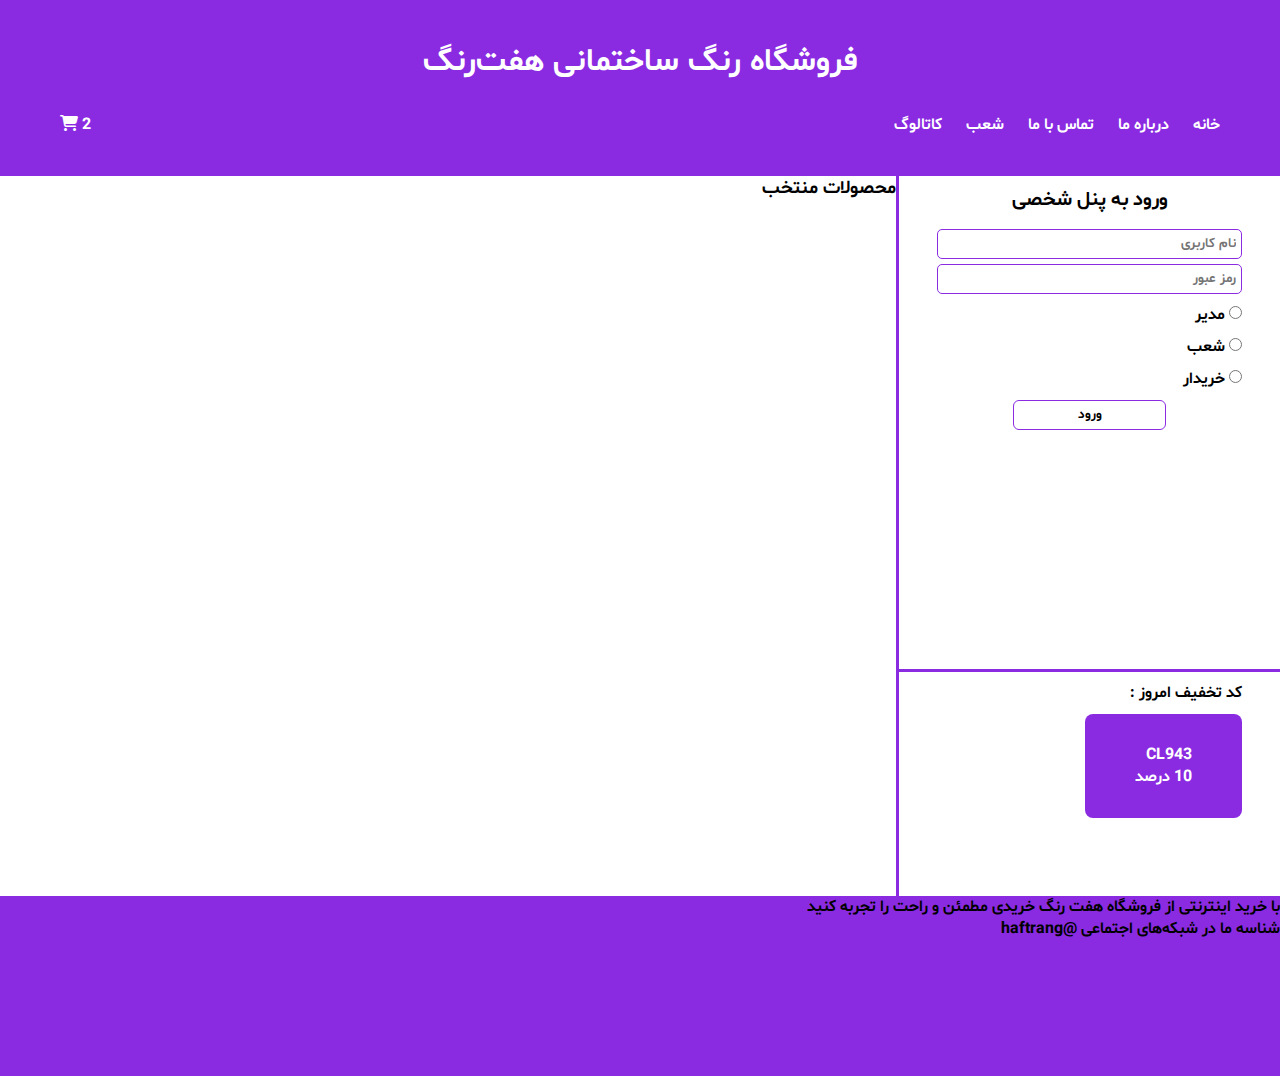
==== index.html @ d9b81bda "first page fifty percnt" ====
<!DOCTYPE html>
<html lang="en">
  <head>
    <meta charset="UTF-8" />
    <meta http-equiv="X-UA-Compatible" content="IE=edge" />
    <meta name="viewport" content="width=device-width, initial-scale=1.0" />
    <title>هفت رنگ</title>
    <link
      rel="stylesheet"
      href="https://cdnjs.cloudflare.com/ajax/libs/font-awesome/6.1.1/css/all.min.css"
    />
    <link rel="stylesheet" href="css/style.css" />
    <script src="js/script.js"></script>
  </head>
  <body>
    <header>
      <h1>فروشگاه رنگ ساختمانی هفت‌رنگ</h1>
      <nav>
        <ul class="menu">
          <a href="#" class="menu-link">خانه</a>
          <a href="#" class="menu-link">درباره ما</a>
          <a href="#" class="menu-link">تماس با ما</a>
          <a href="#" class="menu-link">شعب</a>
          <a href="#" class="menu-link">کاتالوگ</a>
        </ul>
        <div class="cart">
          <span class="cart-number">2</span>
          <i class="fa fa-shopping-cart cart-icon"></i>
        </div>
      </nav>
    </header>

    <div class="body">
      <div class="sidebar">
        <form action="#" method="post" class="home-login">
          <h1>ورود به پنل شخصی</h1>
          <input type="text" placeholder="نام کاربری" />
          <input type="password" placeholder="رمز عبور" />
          <div class="radio-button">
            <input type="radio" name="level" id="manager" />
            <label for="level">مدیر</label>
          </div>
          <div class="radio-button">
            <input type="radio" name="level" id="seller" />
            <label for="level">شعب</label>
          </div>
          <div class="radio-button">
            <input type="radio" name="level" id="client" />
            <label for="level">خریدار</label>
          </div>
          <input type="submit" value="ورود" />
        </form>

        <div class="coupon">
          <p>کد تخفیف امروز :</p>
          <div class="coupon-code"><p>CL943<br> 10 درصد</p></div>
        </div>
      </div>

      <section class="main">
        <h3>محصولات منتخب</h3>
        <div class="products">
          <div class="product"></div>
        </div>
      </section>
    </div>

    <footer>
      <p>
        با خرید اینترنتی از فروشگاه هفت رنگ خریدی مطمئن و راحت را تجربه کنید
      </p>
      <p>شناسه ما در شبکه‌های اجتماعی @haftrang</p>
    </footer>
  </body>
</html>
---- css/style.css ----
@font-face {
  font-family: shabnam;
  src: url("../fonts/Shabnam-Bold.ttf"), url("../fonts/Shabnam-Light.ttf"),
    url("../fonts/Shabnam.ttf");
}

* {
  padding: 0;
  margin: 0;
  direction: rtl;
  box-sizing: border-box;
  font-family: shabnam;
  text-decoration: none;
  list-style-type: none;
}

body {
    position: relative;
}

header {
  width: 100%;
  background-color: blueviolet;
  padding: 40px 0;
  text-align: center;
  color: white;
}

nav {
    display: flex;
    justify-content: space-between;
    padding: 30px 60px 0;
    color: white;
}

.menu-link {
    color: white;
    margin-left: 20px;
}

.body {
    width: 100%;
    display: flex;
    height: 100vh;
}

.body .sidebar {
    width: 30%;
    display: flex;
    justify-content: space-between;
    flex-wrap: wrap;
    border-left: 3px solid blueviolet;
}

.sidebar .home-login {
    width: 100%;
    border-bottom: 3px solid blueviolet;
}

.home-login h1 {
    font-size: 20px;
    text-align: center;
    padding: 10px 0;
    height: fit-content;
}

.home-login input[type = text], input[type = password] {
    width: 80%;
    padding: 5px;
    border-radius: 5px;
    outline: none;
    border: 1px solid blueviolet;
    display: block;
    margin: 5px auto;
}

.home-login .radio-button {
    margin: 10px 10%;
}

.home-login input[type = submit] {
    display: block;
    width: 40%;
    margin: auto;
    background: transparent;
    outline: none;
    border: 1px solid blueviolet;
    padding: 5px 0;
    border-radius: 6px;
    cursor: pointer;
    transition: .2s;
}

.home-login input[type = submit]:hover {
    background-color: blueviolet;
    color: white;
}

.coupon {
    padding: 10px 10%;
}

.coupon-code {
    width: 100%;
    padding: 30px 50px;
    background-color: blueviolet;
    color: white;
    text-align: center;
    border-radius: 8px;
    margin: 10px auto;
}

.coupon-code p {
    width: 100%;
    text-align: justify;
}

footer {
    height: 20vh;
    width: 100%;
    background-color: blueviolet;
    position: absolute;
    bottom: 0;
}
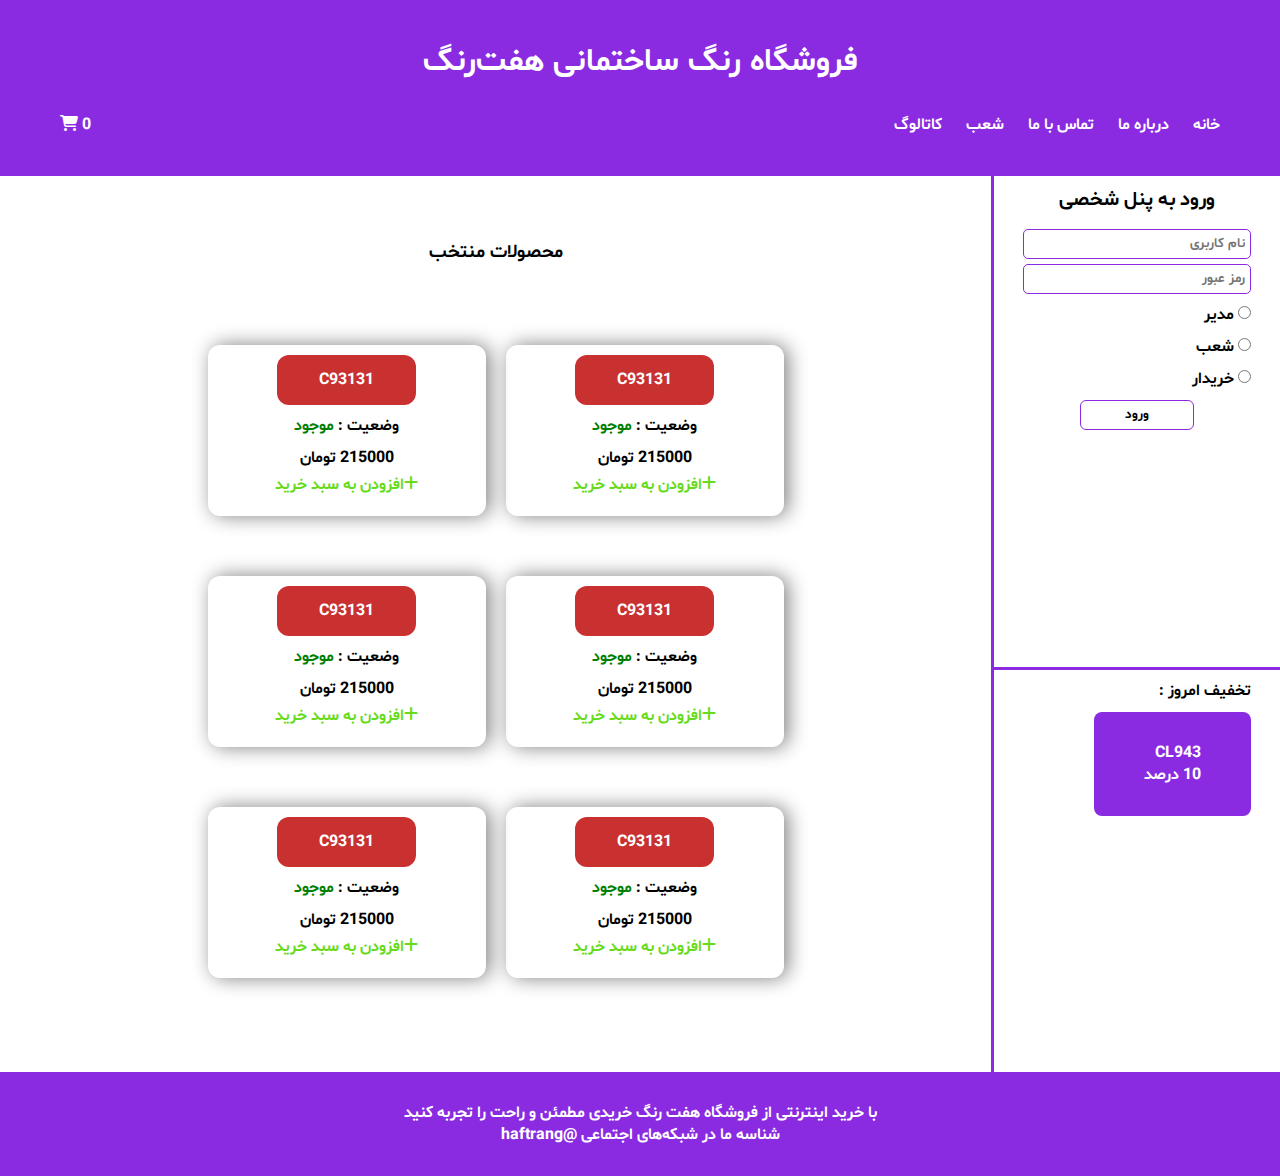
==== commit 548ced56: "Finished first page not responsible" ====
--- a/index.html
+++ b/index.html
@@ -10,7 +10,6 @@
       href="https://cdnjs.cloudflare.com/ajax/libs/font-awesome/6.1.1/css/all.min.css"
     />
     <link rel="stylesheet" href="css/style.css" />
-    <script src="js/script.js"></script>
   </head>
   <body>
     <header>
@@ -24,7 +23,7 @@
           <a href="#" class="menu-link">کاتالوگ</a>
         </ul>
         <div class="cart">
-          <span class="cart-number">2</span>
+          <span class="cart-number" id="cart-counter">0</span>
           <i class="fa fa-shopping-cart cart-icon"></i>
         </div>
       </nav>
@@ -52,15 +51,67 @@
         </form>
 
         <div class="coupon">
-          <p>کد تخفیف امروز :</p>
-          <div class="coupon-code"><p>CL943<br> 10 درصد</p></div>
+          <p>تخفیف امروز :</p>
+          <div class="coupon-code">
+            <p>
+              CL943<br />
+              10 درصد
+            </p>
+          </div>
         </div>
       </div>
 
       <section class="main">
         <h3>محصولات منتخب</h3>
         <div class="products">
-          <div class="product"></div>
+          <div class="product">
+            <div class="title" style="background-color: #c93131">C93131</div>
+            <p class="status">وضعیت : <span class="available">موجود</span></p>
+            <p class="price">215000 تومان</p>
+            <p class="add-to-cart" onclick="addToCart()">
+              <i class="fa fa-plus"></i>افزودن به سبد خرید
+            </p>
+          </div>
+          <div class="product">
+            <div class="title" style="background-color: #c93131">C93131</div>
+            <p class="status">وضعیت : <span class="available">موجود</span></p>
+            <p class="price">215000 تومان</p>
+            <p class="add-to-cart" onclick="addToCart()">
+              <i class="fa fa-plus"></i>افزودن به سبد خرید
+            </p>
+          </div>
+          <div class="product">
+            <div class="title" style="background-color: #c93131">C93131</div>
+            <p class="status">وضعیت : <span class="available">موجود</span></p>
+            <p class="price">215000 تومان</p>
+            <p class="add-to-cart" onclick="addToCart()">
+              <i class="fa fa-plus"></i>افزودن به سبد خرید
+            </p>
+          </div>
+          <div class="product">
+            <div class="title" style="background-color: #c93131">C93131</div>
+            <p class="status">وضعیت : <span class="available">موجود</span></p>
+            <p class="price">215000 تومان</p>
+            <p class="add-to-cart" onclick="addToCart()">
+              <i class="fa fa-plus"></i>افزودن به سبد خرید
+            </p>
+          </div>
+          <div class="product">
+            <div class="title" style="background-color: #c93131">C93131</div>
+            <p class="status">وضعیت : <span class="available">موجود</span></p>
+            <p class="price">215000 تومان</p>
+            <p class="add-to-cart" onclick="addToCart()">
+              <i class="fa fa-plus"></i>افزودن به سبد خرید
+            </p>
+          </div>
+          <div class="product">
+            <div class="title" style="background-color: #c93131">C93131</div>
+            <p class="status">وضعیت : <span class="available">موجود</span></p>
+            <p class="price">215000 تومان</p>
+            <p class="add-to-cart" onclick="addToCart()">
+              <i class="fa fa-plus"></i>افزودن به سبد خرید
+            </p>
+          </div>
         </div>
       </section>
     </div>
@@ -72,4 +123,6 @@
       <p>شناسه ما در شبکه‌های اجتماعی @haftrang</p>
     </footer>
   </body>
+
+  <script src="js/script.js"></script>
 </html>
--- a/css/style.css
+++ b/css/style.css
@@ -15,7 +15,7 @@
 }
 
 body {
-    position: relative;
+  position: relative;
 }
 
 header {
@@ -27,98 +27,154 @@
 }
 
 nav {
-    display: flex;
-    justify-content: space-between;
-    padding: 30px 60px 0;
-    color: white;
+  display: flex;
+  justify-content: space-between;
+  padding: 30px 60px 0;
+  color: white;
 }
 
 .menu-link {
-    color: white;
-    margin-left: 20px;
+  color: white;
+  margin-left: 20px;
 }
 
 .body {
-    width: 100%;
-    display: flex;
-    height: 100vh;
+  width: 100%;
+  display: flex;
 }
 
 .body .sidebar {
-    width: 30%;
-    display: flex;
-    justify-content: space-between;
-    flex-wrap: wrap;
-    border-left: 3px solid blueviolet;
+  width: 30%;
+  display: flex;
+  justify-content: space-between;
+  flex-wrap: wrap;
+  border-left: 3px solid blueviolet;
 }
 
 .sidebar .home-login {
-    width: 100%;
-    border-bottom: 3px solid blueviolet;
+  width: 100%;
+  border-bottom: 3px solid blueviolet;
 }
 
 .home-login h1 {
-    font-size: 20px;
-    text-align: center;
-    padding: 10px 0;
-    height: fit-content;
+  font-size: 20px;
+  text-align: center;
+  padding: 10px 0;
+  height: fit-content;
 }
 
-.home-login input[type = text], input[type = password] {
-    width: 80%;
-    padding: 5px;
-    border-radius: 5px;
-    outline: none;
-    border: 1px solid blueviolet;
-    display: block;
-    margin: 5px auto;
+.home-login input[type="text"],
+input[type="password"] {
+  width: 80%;
+  padding: 5px;
+  border-radius: 5px;
+  outline: none;
+  border: 1px solid blueviolet;
+  display: block;
+  margin: 5px auto;
 }
 
 .home-login .radio-button {
-    margin: 10px 10%;
+  margin: 10px 10%;
 }
 
-.home-login input[type = submit] {
-    display: block;
-    width: 40%;
-    margin: auto;
-    background: transparent;
-    outline: none;
-    border: 1px solid blueviolet;
-    padding: 5px 0;
-    border-radius: 6px;
-    cursor: pointer;
-    transition: .2s;
+.home-login input[type="submit"] {
+  display: block;
+  width: 40%;
+  margin: auto;
+  background: transparent;
+  outline: none;
+  border: 1px solid blueviolet;
+  padding: 5px 0;
+  border-radius: 6px;
+  cursor: pointer;
+  transition: 0.2s;
 }
 
-.home-login input[type = submit]:hover {
-    background-color: blueviolet;
-    color: white;
+.home-login input[type="submit"]:hover {
+  background-color: blueviolet;
+  color: white;
 }
 
 .coupon {
-    padding: 10px 10%;
+  padding: 10px 10%;
 }
 
 .coupon-code {
+  width: 100%;
+  padding: 30px 50px;
+  background-color: blueviolet;
+  color: white;
+  text-align: center;
+  border-radius: 8px;
+  margin: 10px auto;
+}
+
+.coupon-code p {
+  width: 100%;
+  text-align: justify;
+}
+
+.main {
+  padding: 5%;
+  width: 100%;
+  text-align: center;
+}
+
+.products {
+  width: 100%;
+  display: flex;
+  align-items: center;
+  justify-content: center;
+  flex-wrap: wrap;
+  margin-top: 50px;
+}
+
+.product {
+  width: calc(100% / 3 - 10px);
+  margin: 30px 10px;
+  box-shadow: 4px 0px 20px grey;
+  padding: 10px 0;
+  border-radius: 12px;
+}
+
+.product .title {
+  width: 50%;
+  height: 50px;
+  margin: 0 auto;
+  display: flex;
+  align-items: center;
+  color: white;
+  justify-content: center;
+  border-radius: 12px;
+}
+
+.product .status {
+  margin: 10px 0;
+}
+
+span.available {
+    color: green;
+}
+
+span.unavailable {
+    color: red;
+}
+
+.product .price {
+    margin: 5px 0;
+}
+
+.product .add-to-cart {
+    margin: 5px 0 10px;
+    color: rgb(103, 219, 26);
+    cursor: pointer;
+}
+
+footer {
     width: 100%;
-    padding: 30px 50px;
     background-color: blueviolet;
     color: white;
     text-align: center;
-    border-radius: 8px;
-    margin: 10px auto;
-}
-
-.coupon-code p {
-    width: 100%;
-    text-align: justify;
-}
-
-footer {
-    height: 20vh;
-    width: 100%;
-    background-color: blueviolet;
-    position: absolute;
-    bottom: 0;
+    padding: 30px 0;
 }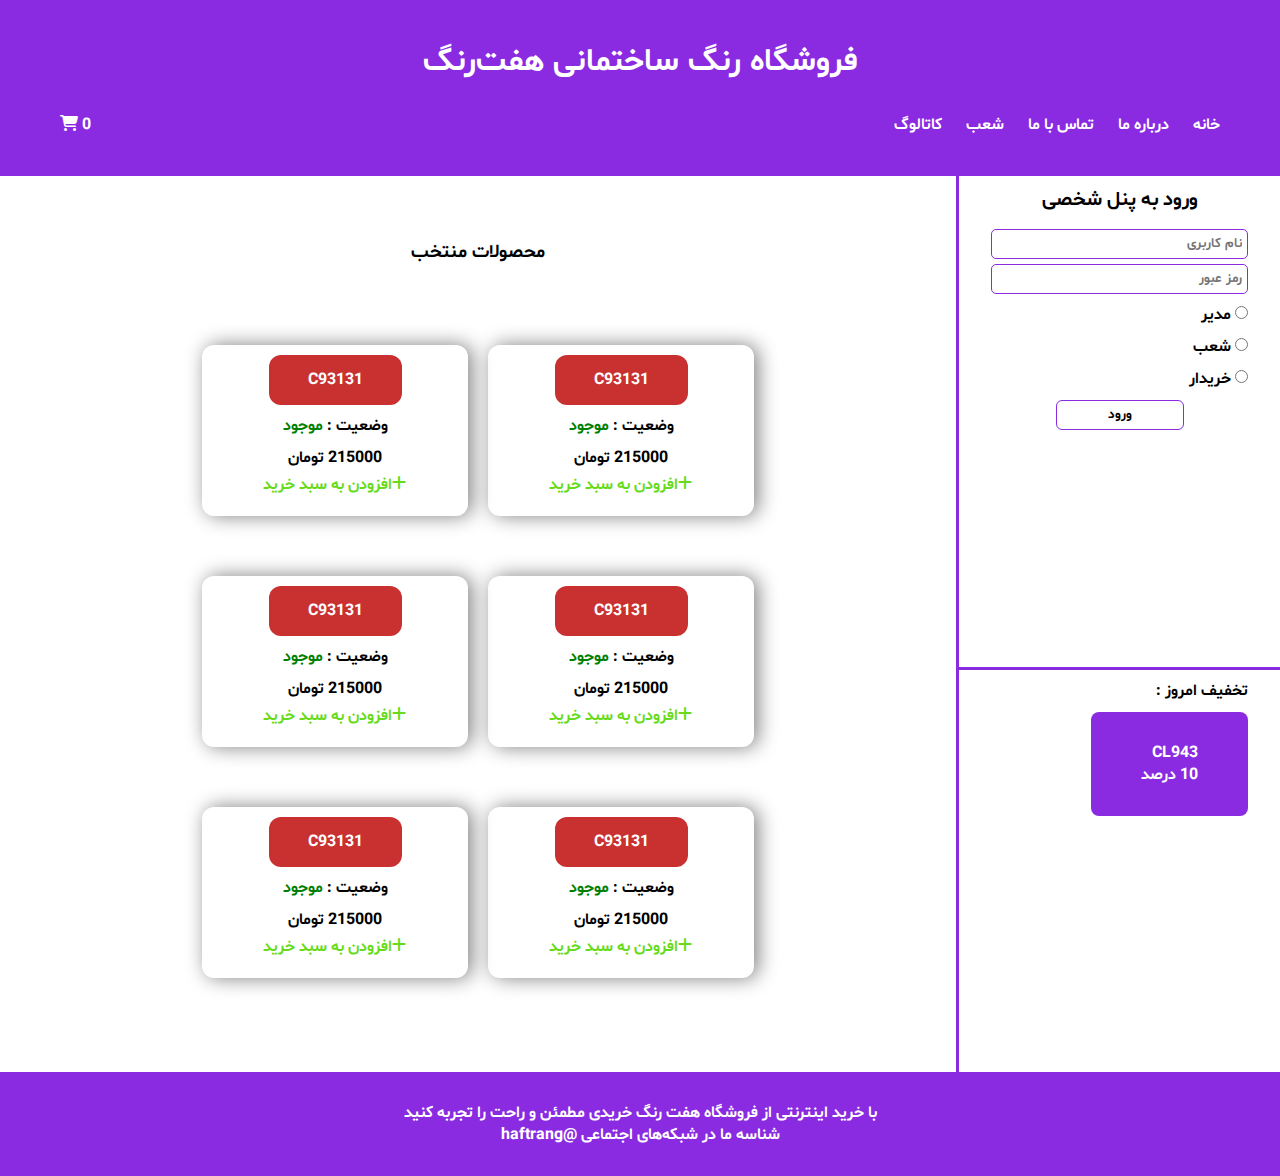
==== commit 5e72ab76: "responsible" ====
--- a/index.html
+++ b/index.html
@@ -30,7 +30,8 @@
     </header>
 
     <div class="body">
-      <div class="sidebar">
+      <i class="fa fa-bars menu-icon" id="menu-icon" onclick="openNavbar()"></i>
+      <div class="sidebar" id="sidebar">
         <form action="#" method="post" class="home-login">
           <h1>ورود به پنل شخصی</h1>
           <input type="text" placeholder="نام کاربری" />
--- a/css/style.css
+++ b/css/style.css
@@ -117,7 +117,7 @@
 
 .main {
   padding: 5%;
-  width: 100%;
+  max-width: 100%;
   text-align: center;
 }
 
@@ -177,4 +177,55 @@
     color: white;
     text-align: center;
     padding: 30px 0;
+}
+
+.menu-icon {
+  position: fixed;
+  top: 10px;
+  right: 10px;
+  font-size: 22px;
+  color: white;
+  display: none
+}
+
+@media screen and (max-width : 900px) {
+  .sidebar {
+    width: 70% !important;
+  }
+
+  .product {
+    width: 70%;
+  }
+}
+
+@media screen and (max-width : 600px) {
+  header {
+    position: relative;
+  }
+
+  .products {
+    margin-top: 20%;
+  }
+
+  .sidebar {
+    position: absolute;
+    z-index: 998;
+    right: -70%;
+    height: 100%;
+    transition: .3s linear;
+  }
+
+  .sidebar.open {
+    right: 0;
+    background-color: white;
+  }
+
+  .menu-icon {
+    display: block;
+    z-index: 999;
+  }
+
+  .menu-icon.open {
+    color: black;
+  }
 }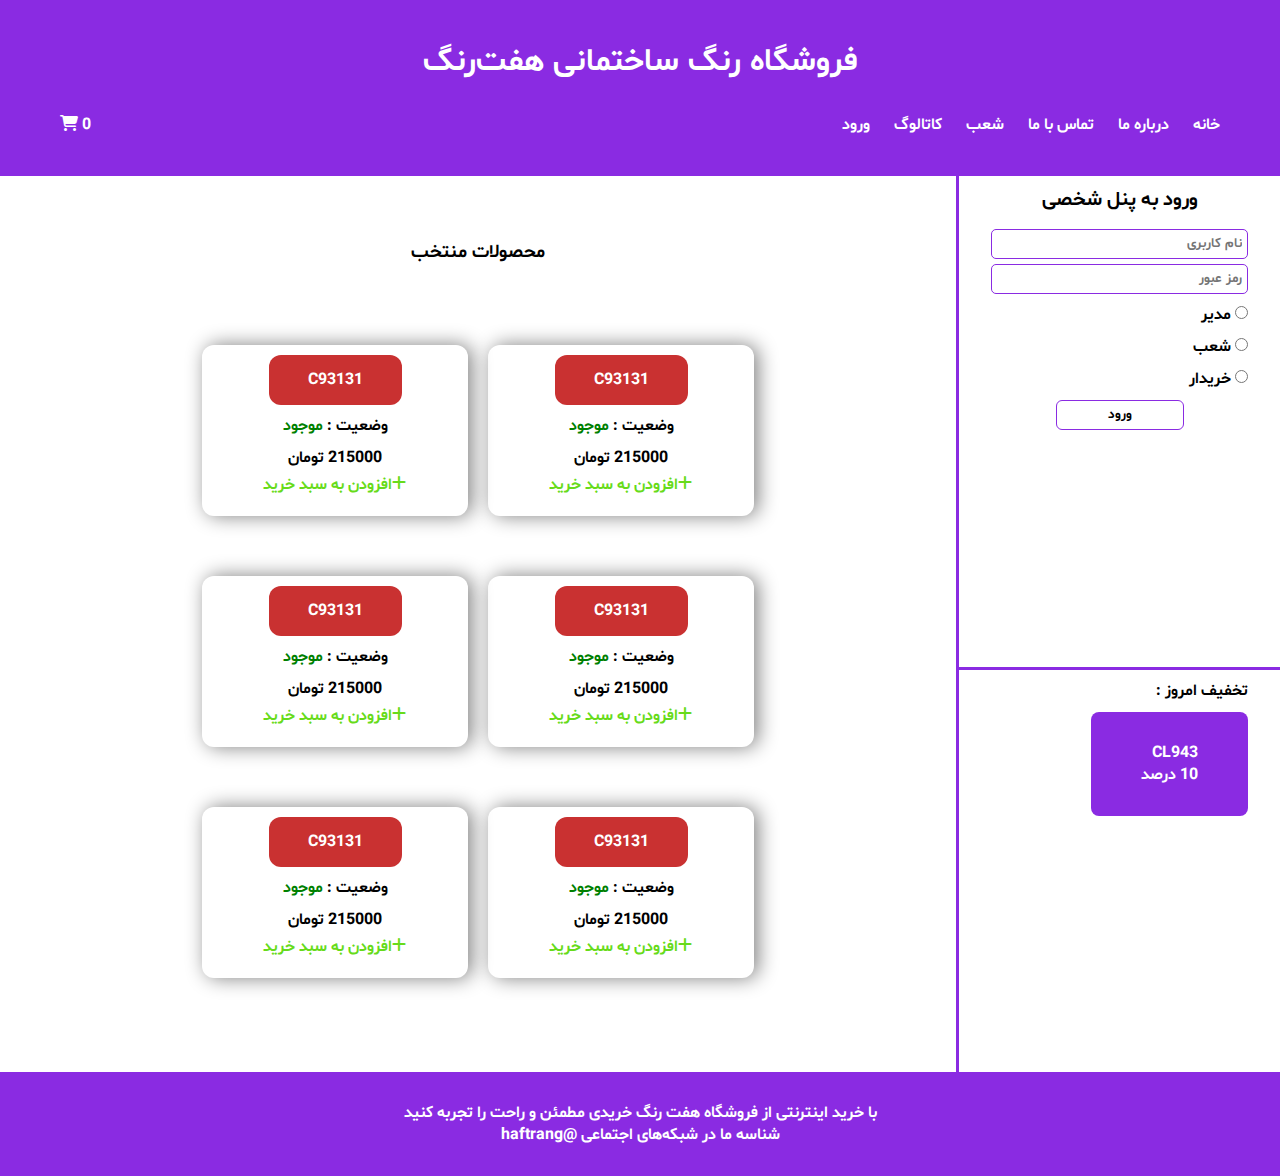
==== commit 0f41bfce: "App final edit" ====
--- a/index.html
+++ b/index.html
@@ -21,6 +21,7 @@
           <a href="#" class="menu-link">تماس با ما</a>
           <a href="#" class="menu-link">شعب</a>
           <a href="#" class="menu-link">کاتالوگ</a>
+          <a href="login.html" class="menu-link">ورود</a>
         </ul>
         <div class="cart">
           <span class="cart-number" id="cart-counter">0</span>
@@ -34,8 +35,8 @@
       <div class="sidebar" id="sidebar">
         <form action="#" method="post" class="home-login">
           <h1>ورود به پنل شخصی</h1>
-          <input type="text" placeholder="نام کاربری" />
-          <input type="password" placeholder="رمز عبور" />
+          <input type="text" placeholder="نام کاربری" required/>
+          <input type="password" placeholder="رمز عبور" required/>
           <div class="radio-button">
             <input type="radio" name="level" id="manager" />
             <label for="level">مدیر</label>
--- a/css/style.css
+++ b/css/style.css
@@ -64,7 +64,7 @@
 }
 
 .home-login input[type="text"],
-input[type="password"] {
+.home-login input[type="password"] {
   width: 80%;
   padding: 5px;
   border-radius: 5px;
@@ -154,29 +154,29 @@
 }
 
 span.available {
-    color: green;
+  color: green;
 }
 
 span.unavailable {
-    color: red;
+  color: red;
 }
 
 .product .price {
-    margin: 5px 0;
+  margin: 5px 0;
 }
 
 .product .add-to-cart {
-    margin: 5px 0 10px;
-    color: rgb(103, 219, 26);
-    cursor: pointer;
+  margin: 5px 0 10px;
+  color: rgb(103, 219, 26);
+  cursor: pointer;
 }
 
 footer {
-    width: 100%;
-    background-color: blueviolet;
-    color: white;
-    text-align: center;
-    padding: 30px 0;
+  width: 100%;
+  background-color: blueviolet;
+  color: white;
+  text-align: center;
+  padding: 30px 0;
 }
 
 .menu-icon {
@@ -185,10 +185,10 @@
   right: 10px;
   font-size: 22px;
   color: white;
-  display: none
-}
-
-@media screen and (max-width : 900px) {
+  display: none;
+}
+
+@media screen and (max-width: 900px) {
   .sidebar {
     width: 70% !important;
   }
@@ -198,7 +198,7 @@
   }
 }
 
-@media screen and (max-width : 600px) {
+@media screen and (max-width: 600px) {
   header {
     position: relative;
   }
@@ -212,7 +212,7 @@
     z-index: 998;
     right: -70%;
     height: 100%;
-    transition: .3s linear;
+    transition: 0.3s linear;
   }
 
   .sidebar.open {
@@ -228,4 +228,68 @@
   .menu-icon.open {
     color: black;
   }
-}+}
+
+.login {
+  display: block;
+  width: 50%;
+  margin: 5% auto;
+  background-color: blueviolet;
+  padding: 30px 50px;
+  border-radius: 12px;
+}
+
+.login input[type="text"],
+.login input[type="password"] {
+  display: block;
+  border: none;
+  outline: none;
+  width: 60%;
+  margin: 10px auto;
+  padding: 5px;
+  border-radius: 4px;
+}
+
+.login .radio-button {
+  margin: 10px 20% 0;
+  color: white;
+}
+
+.login input[type="submit"] {
+  padding: 5px 30px;
+  display: block;
+  margin: 20px auto 0;
+  border: none;
+  outline: none;
+  cursor: pointer;
+  border-radius: 4px;
+  background-color: white;
+  transition: 0.2s;
+}
+
+.login input[type="submit"]:hover {
+  transform: scale(1.1);
+}
+
+.login .forgot-password {
+  color: white;
+  margin: 10% 20% 0;
+  cursor: pointer;
+}
+
+@media screen and (max-width: 900px) {
+  .login {
+    width: 60%;
+  }
+}
+
+@media screen and (max-width: 600px) {
+  .login {
+    width: 80%;
+  }
+
+  .login input[type="text"],
+  .login input[type="password"] {
+    width: 80%;
+  }
+}
